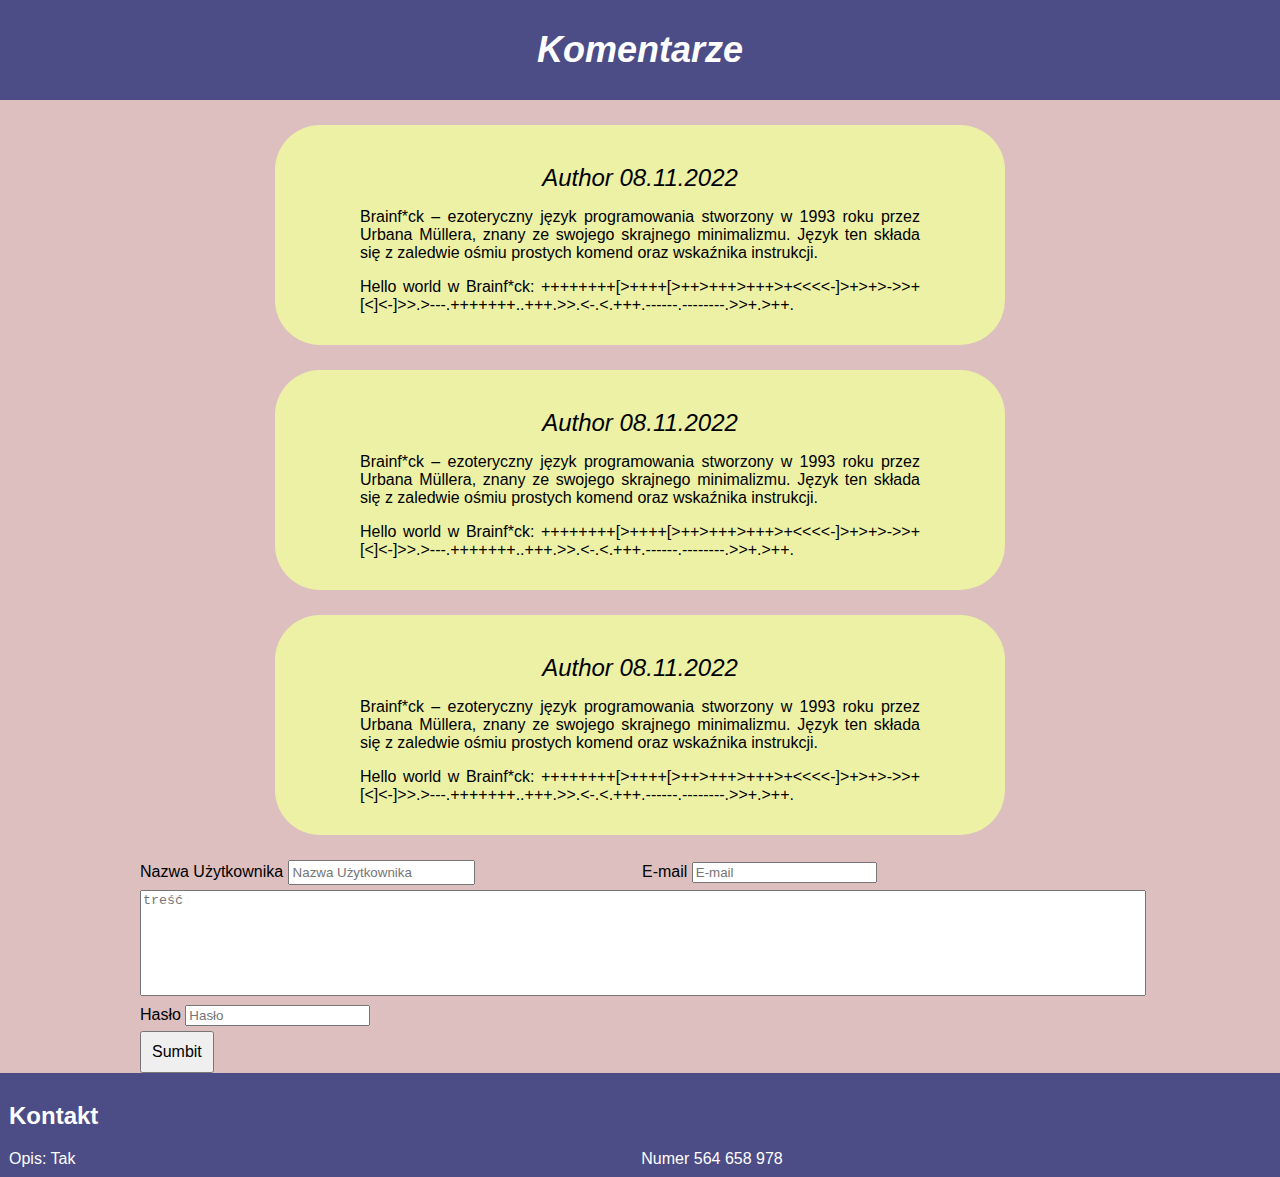
==== comments.html @ 55cf6498 "Zajecia5" ====
<!DOCTYPE html>
<html lang="pl">
<head>
    <meta charset="UTF-8">
    <meta http-equiv="X-UA-Compatible" content="IE=edge">
    <meta name="viewport" content="width=device-width, initial-scale=1.0">
    <link rel="stylesheet" href="assets/comments.css">
    <link rel="stylesheet" href="assets/style.css">
    <title>Komentarze</title>
</head>
<body>
    <nav class="nav"><h1>Komentarze</h1></nav>
   
    <div class="comment">
        <p class="author">Author 08.11.2022</p>
        <p class="comment-description">Brainf*ck – ezoteryczny język programowania stworzony w 
            1993 roku przez Urbana Müllera, znany ze swojego skrajnego minimalizmu. Język ten 
            składa się z zaledwie ośmiu prostych komend oraz wskaźnika instrukcji.</p>
        <p class="comment-description">Hello world w Brainf*ck: ++++++++[>++++[>++>+++>+++>+<<<<-]>+>+>->>+[<]<-]>>.>---.+++++++..+++.>>.<-.<.+++.------.--------.>>+.>++.</p>
    </div>
    <div class="comment">
        <p class="author">Author 08.11.2022</p>
        <p class="comment-description">Brainf*ck – ezoteryczny język programowania stworzony w 
            1993 roku przez Urbana Müllera, znany ze swojego skrajnego minimalizmu. Język ten 
            składa się z zaledwie ośmiu prostych komend oraz wskaźnika instrukcji.</p>
        <p class="comment-description">Hello world w Brainf*ck: ++++++++[>++++[>++>+++>+++>+<<<<-]>+>+>->>+[<]<-]>>.>---.+++++++..+++.>>.<-.<.+++.------.--------.>>+.>++.</p>
    </div>
    <div class="comment">
        <p class="author">Author 08.11.2022</p>
        <p class="comment-description">Brainf*ck – ezoteryczny język programowania stworzony w 
            1993 roku przez Urbana Müllera, znany ze swojego skrajnego minimalizmu. Język ten 
            składa się z zaledwie ośmiu prostych komend oraz wskaźnika instrukcji.</p>
        <p class="comment-description">Hello world w Brainf*ck: ++++++++[>++++[>++>+++>+++>+<<<<-]>+>+>->>+[<]<-]>>.>---.+++++++..+++.>>.<-.<.+++.------.--------.>>+.>++.</p>
    </div>
    <div class="comment-writing">
    <div class="half-column">
        <label for="user-name">Nazwa Użytkownika</label>
        <input id="user-name" class="user-name" type="text" placeholder="Nazwa Użytkownika">
    </div>
    <div class="half-column">
        <label for="email">E-mail</label>
        <input id="email" class="email" type="text" placeholder="E-mail">
    </div>
    <div class="full-column">
       <textarea id="tresc" class="tresc" placeholder="treść"></textarea>
    </div>
    <div class="full-column">
        <label for="password">Hasło</label>
        <input id="password" class="password" type="password" placeholder="Hasło">
    </div>
    <div class="full-column">
        <input class="sumbit" type="submit" value="Sumbit">
        
    </div>

    </div>
    <footer>
        <div class="full-column">
           <h2>Kontakt</h2>
            <div class="half-column">
                Opis: Tak
            </div>
            <div class="half-column">
                Numer 564 658 978
            </div>
           
        </div>
    </footer>
</body>
</html>
---- assets/comments.css ----
body{
    font-family: 'Open Sans', sans-serif;
    margin: 0;
}
.nav{
    background: rgb(76, 76, 134);
    color: white;   
    padding: 5px;
    text-align: center;
}
.comment
{
    background-color: rgb(236, 241, 166);
    border-radius: 45px;
    width: 700px;
    padding: 15px;
    margin-left: auto;
    margin-right: auto;
    margin-top: 25px;
    margin-bottom: 25px;
    transition: transform 0.2s;
  
}
.comment:hover{
    transform: scale(1.1);
}
h1
{
    font-size: 36px;
    font-style: italic;
}
.author
{
    text-align: center;
    font-size: 24px;
    font-style: italic;
    margin-bottom: 10px;

}
.comment-description
{
    text-align: justify;
    width: 80%;
    margin-left: auto;
    margin-right: auto;
}
.comment-writing{
    margin-left: auto;
    margin-right: auto;
    width: 1000px;
}
textarea{
    width: 100%;
    height: 100px;
    resize: none;
}
input:focus{
    border-width: 2px;
    border-color: black;
}
.user-name{
    padding: 3px;
}
.sumbit{
    padding: 10px;
    font-size: 16px;
    transition: 0.5s;
}
.sumbit:hover{
    transform: scale(1.1);
}
---- assets/style.css ----
body{
    margin: 0;
    padding: 0;
    background: rgb(221, 191, 191);
}
.nav{
    background: rgb(76, 76, 134);
    color: white;   
    padding: 5px;
}
h1{
    text-align: center;
}
.subtitle{
    font-weight: lighter;
}
.container{
    margin-right: auto;
    margin-left: auto;
    width: 800px;
    padding: 5px;
    font-size: 20px;
}
footer{
    background: rgb(76, 76, 134);
    color: white;   
    padding: 9px;
   
}
.full-column{
    width: 100%;
    box-sizing: border-box;
    margin-top: 5px;
}
.half-column{
    display: inline-block;
    width: 49.75%;
}
a{
    text-decoration: none;
    color: rgb(34, 32, 32);
    transition: transform 0.2s;
    background-color: rgb(204, 153, 153);
    padding: 8px;
    font-size: 26px;
    display: block;
    width: 56px;
    text-align: center;
}
a:hover{
    transform: scale(1.3);
}
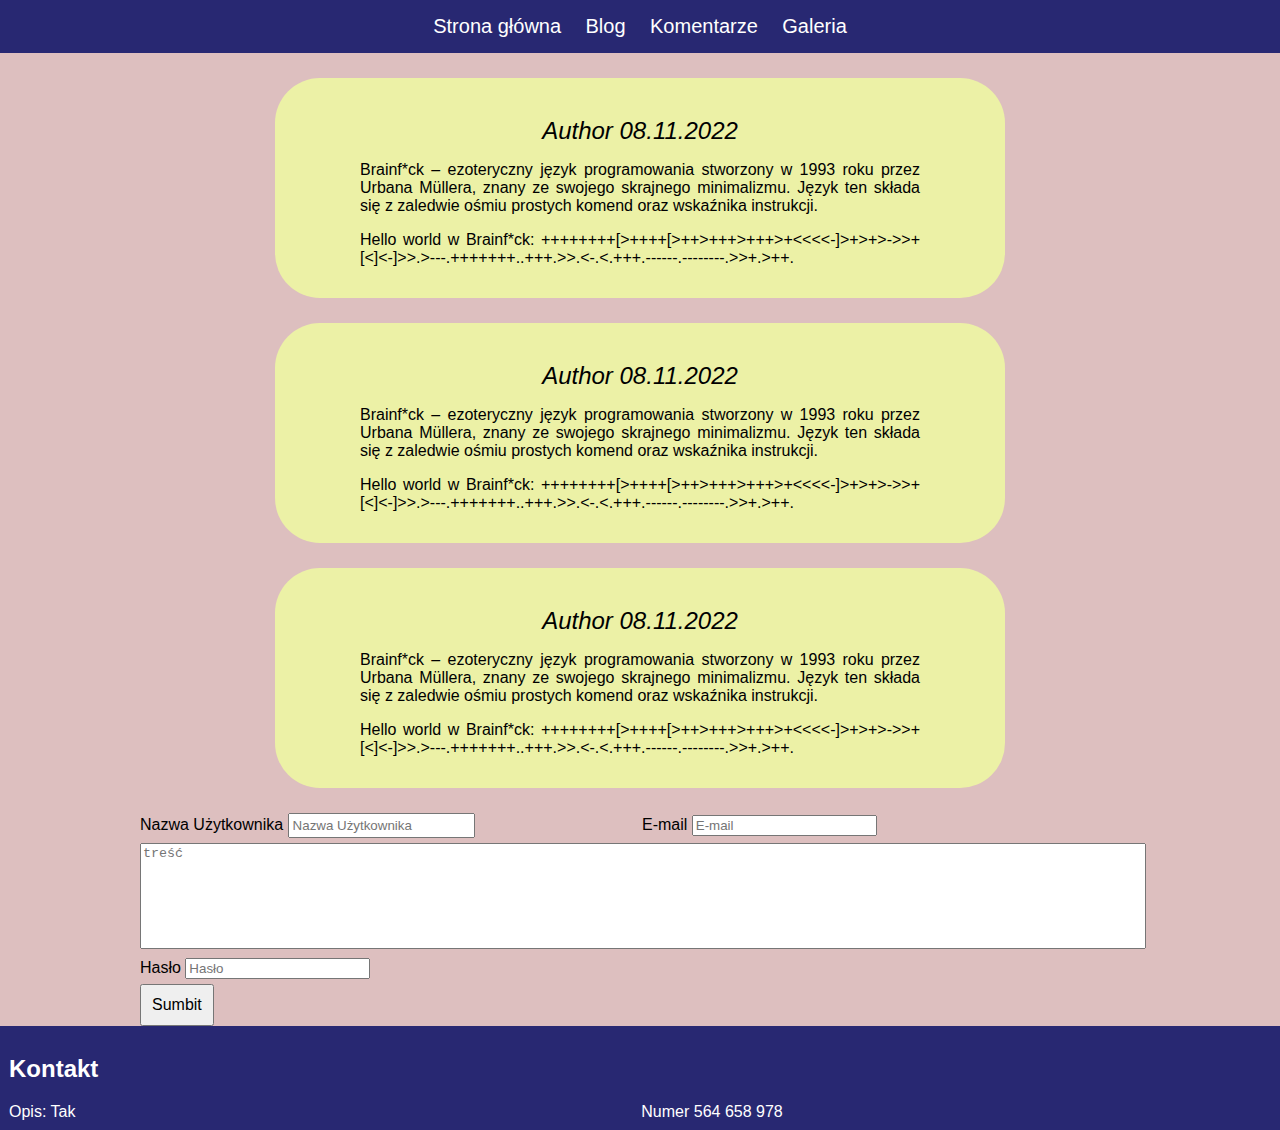
==== commit d4c14f0a: "Zajęcia6" ====
--- a/comments.html
+++ b/comments.html
@@ -9,7 +9,12 @@
     <title>Komentarze</title>
 </head>
 <body>
-    <nav class="nav"><h1>Komentarze</h1></nav>
+    <div class="nav">
+        <a href="index.html" class="nav_item" target="_blank">Strona główna</a>
+        <a href="posts.html" class="nav_item" target="_blank">Blog</a>
+        <a href="comments.html" class="nav_item" target="_blank">Komentarze</a>
+        <a href="galery.html" class="nav_item" target="_blank">Galeria</a>
+    </div>
    
     <div class="comment">
         <p class="author">Author 08.11.2022</p>
--- a/assets/comments.css
+++ b/assets/comments.css
@@ -1,7 +1,4 @@
-body{
-    font-family: 'Open Sans', sans-serif;
-    margin: 0;
-}
+
 .nav{
     background: rgb(76, 76, 134);
     color: white;   
--- a/assets/style.css
+++ b/assets/style.css
@@ -2,11 +2,13 @@
     margin: 0;
     padding: 0;
     background: rgb(221, 191, 191);
+    font-family: 'Open Sans', sans-serif;
 }
 .nav{
-    background: rgb(76, 76, 134);
+    background: rgb(40, 40, 114);
     color: white;   
     padding: 5px;
+    text-align: center;
 }
 h1{
     text-align: center;
@@ -22,7 +24,7 @@
     font-size: 20px;
 }
 footer{
-    background: rgb(76, 76, 134);
+    background: rgb(40, 40, 114);
     color: white;   
     padding: 9px;
    
@@ -36,17 +38,14 @@
     display: inline-block;
     width: 49.75%;
 }
-a{
+.nav_item{
+    display: inline-block;
+    padding: 5px;
     text-decoration: none;
-    color: rgb(34, 32, 32);
-    transition: transform 0.2s;
-    background-color: rgb(204, 153, 153);
-    padding: 8px;
-    font-size: 26px;
-    display: block;
-    width: 56px;
-    text-align: center;
+    color: white;
+    font-size: 20px;
+    margin: 5px;
 }
-a:hover{
-    transform: scale(1.3);
-}+.nav_item:hover{
+    background: rgb(51, 51, 139);
+}
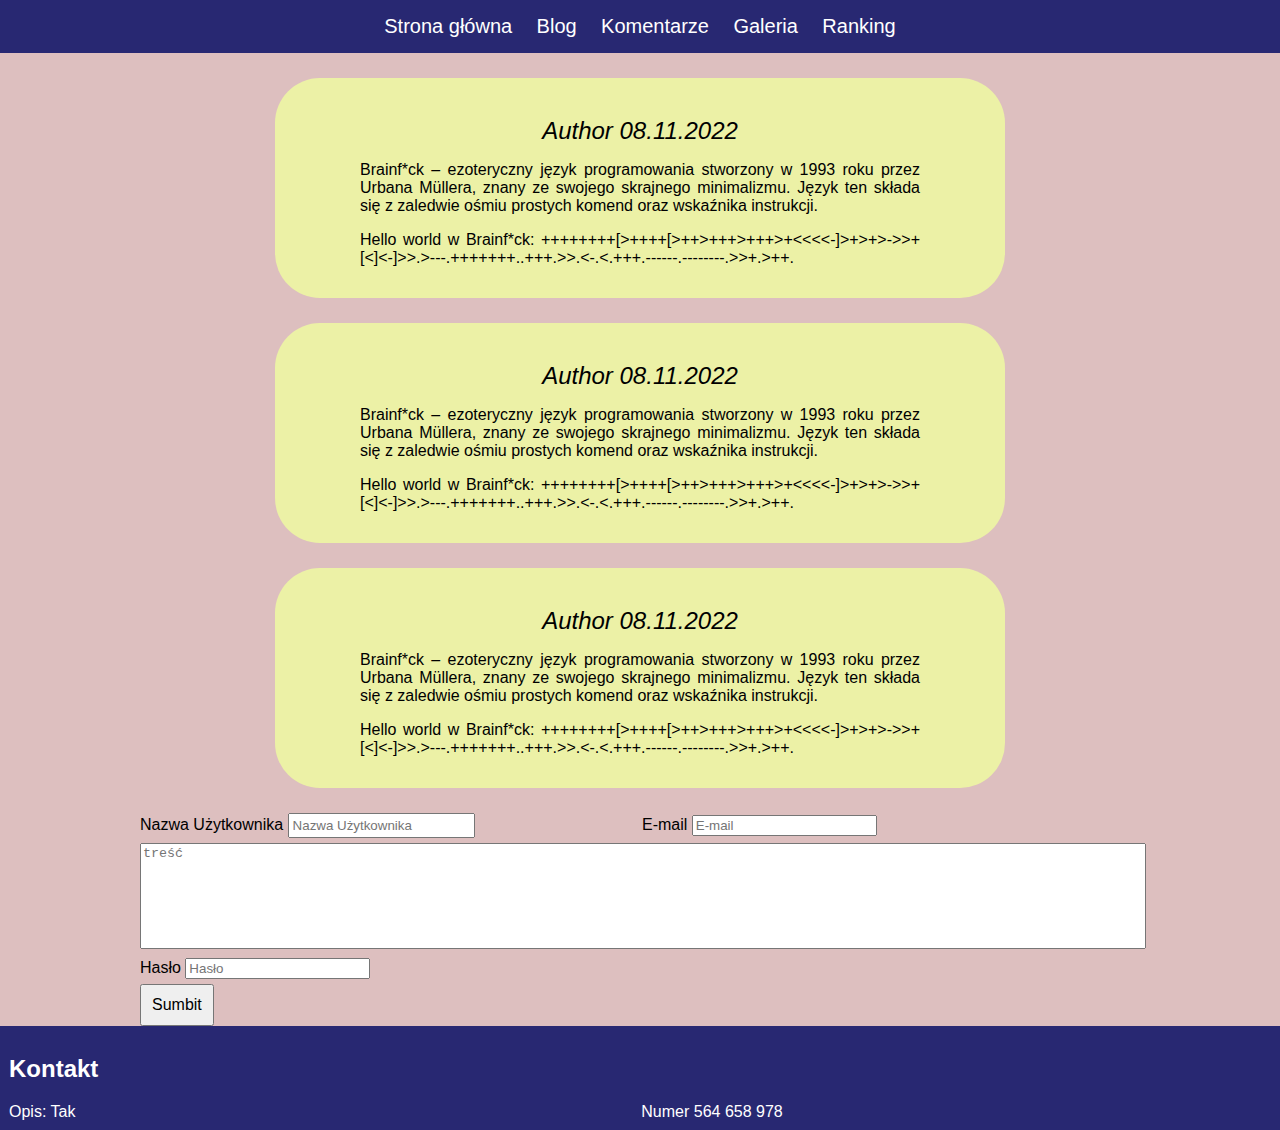
==== commit 9c62872a: "Zajęcia 8" ====
--- a/comments.html
+++ b/comments.html
@@ -14,6 +14,7 @@
         <a href="posts.html" class="nav_item" target="_blank">Blog</a>
         <a href="comments.html" class="nav_item" target="_blank">Komentarze</a>
         <a href="galery.html" class="nav_item" target="_blank">Galeria</a>
+        <a href="ranking.html" class="nav_item" target="_blank">Ranking</a>
     </div>
    
     <div class="comment">
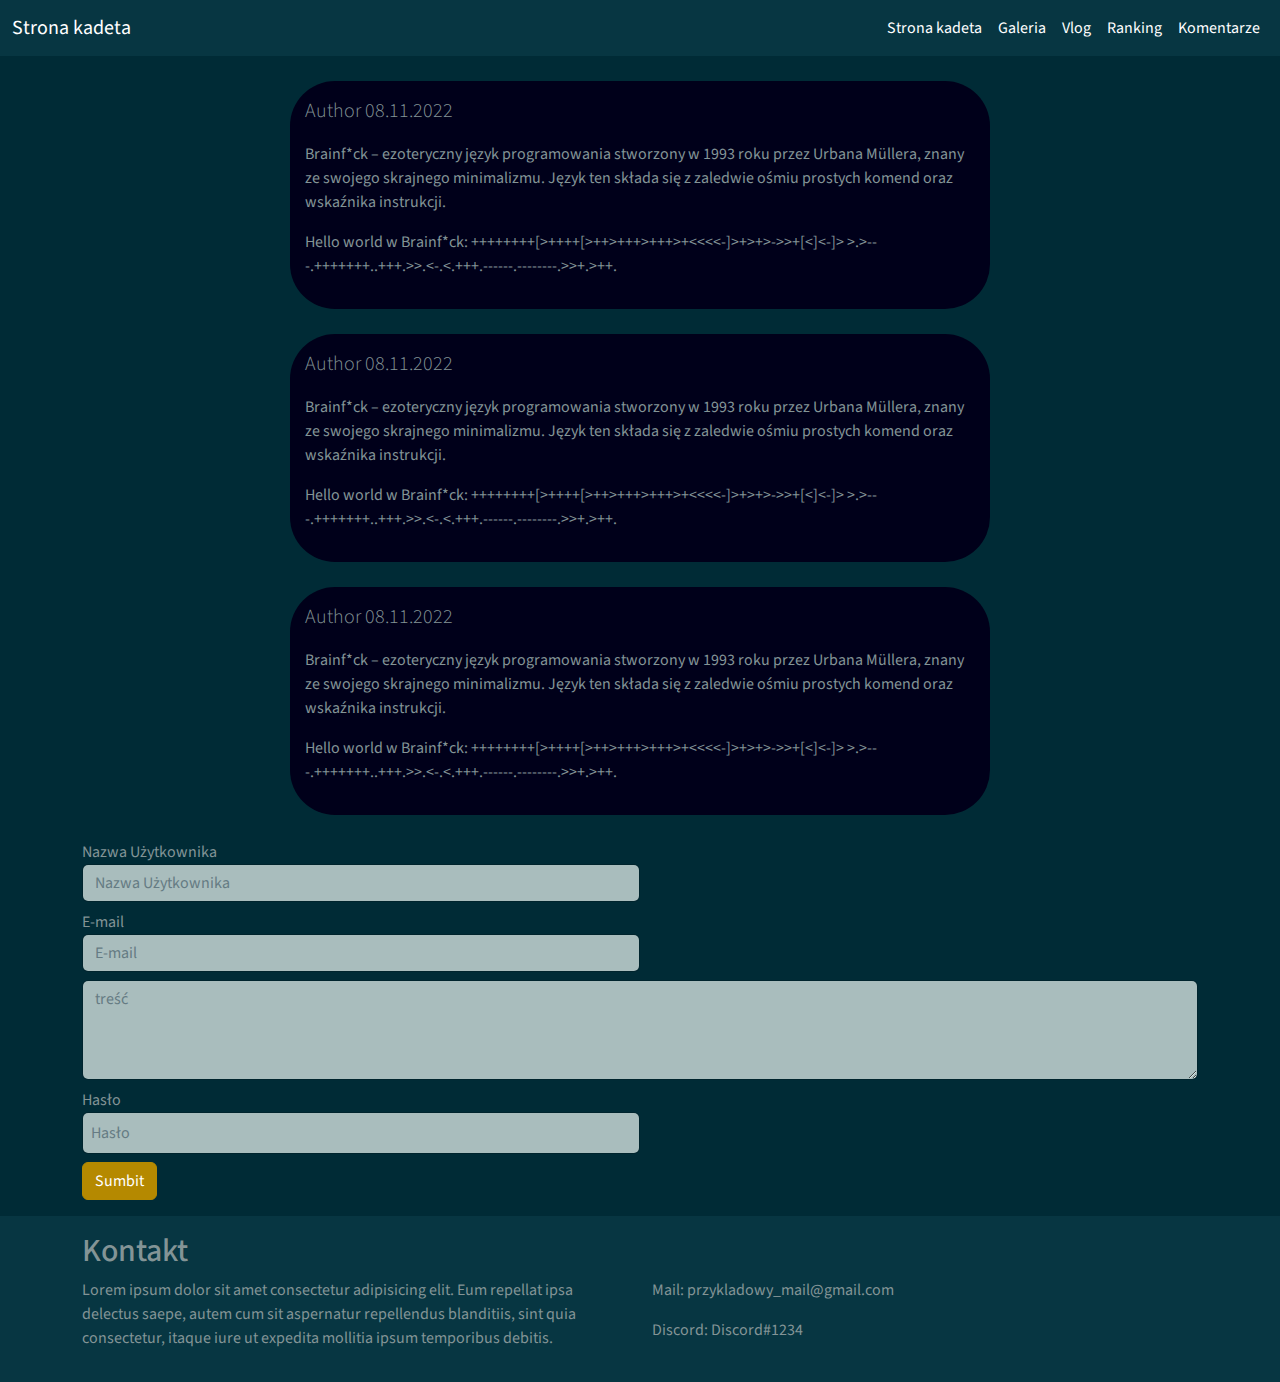
==== commit 45dc40d8: "Zajecia9" ====
--- a/comments.html
+++ b/comments.html
@@ -1,76 +1,103 @@
 <!DOCTYPE html>
 <html lang="pl">
+
 <head>
     <meta charset="UTF-8">
     <meta http-equiv="X-UA-Compatible" content="IE=edge">
     <meta name="viewport" content="width=device-width, initial-scale=1.0">
     <link rel="stylesheet" href="assets/comments.css">
-    <link rel="stylesheet" href="assets/style.css">
+    <link rel="stylesheet" href="assets/css/bootstrap.min.css">
     <title>Komentarze</title>
 </head>
+
 <body>
-    <div class="nav">
-        <a href="index.html" class="nav_item" target="_blank">Strona główna</a>
-        <a href="posts.html" class="nav_item" target="_blank">Blog</a>
-        <a href="comments.html" class="nav_item" target="_blank">Komentarze</a>
-        <a href="galery.html" class="nav_item" target="_blank">Galeria</a>
-        <a href="ranking.html" class="nav_item" target="_blank">Ranking</a>
-    </div>
-   
-    <div class="comment">
-        <p class="author">Author 08.11.2022</p>
-        <p class="comment-description">Brainf*ck – ezoteryczny język programowania stworzony w 
-            1993 roku przez Urbana Müllera, znany ze swojego skrajnego minimalizmu. Język ten 
-            składa się z zaledwie ośmiu prostych komend oraz wskaźnika instrukcji.</p>
-        <p class="comment-description">Hello world w Brainf*ck: ++++++++[>++++[>++>+++>+++>+<<<<-]>+>+>->>+[<]<-]>>.>---.+++++++..+++.>>.<-.<.+++.------.--------.>>+.>++.</p>
-    </div>
-    <div class="comment">
-        <p class="author">Author 08.11.2022</p>
-        <p class="comment-description">Brainf*ck – ezoteryczny język programowania stworzony w 
-            1993 roku przez Urbana Müllera, znany ze swojego skrajnego minimalizmu. Język ten 
-            składa się z zaledwie ośmiu prostych komend oraz wskaźnika instrukcji.</p>
-        <p class="comment-description">Hello world w Brainf*ck: ++++++++[>++++[>++>+++>+++>+<<<<-]>+>+>->>+[<]<-]>>.>---.+++++++..+++.>>.<-.<.+++.------.--------.>>+.>++.</p>
-    </div>
-    <div class="comment">
-        <p class="author">Author 08.11.2022</p>
-        <p class="comment-description">Brainf*ck – ezoteryczny język programowania stworzony w 
-            1993 roku przez Urbana Müllera, znany ze swojego skrajnego minimalizmu. Język ten 
-            składa się z zaledwie ośmiu prostych komend oraz wskaźnika instrukcji.</p>
-        <p class="comment-description">Hello world w Brainf*ck: ++++++++[>++++[>++>+++>+++>+<<<<-]>+>+>->>+[<]<-]>>.>---.+++++++..+++.>>.<-.<.+++.------.--------.>>+.>++.</p>
-    </div>
-    <div class="comment-writing">
-    <div class="half-column">
-        <label for="user-name">Nazwa Użytkownika</label>
-        <input id="user-name" class="user-name" type="text" placeholder="Nazwa Użytkownika">
-    </div>
-    <div class="half-column">
-        <label for="email">E-mail</label>
-        <input id="email" class="email" type="text" placeholder="E-mail">
-    </div>
-    <div class="full-column">
-       <textarea id="tresc" class="tresc" placeholder="treść"></textarea>
-    </div>
-    <div class="full-column">
-        <label for="password">Hasło</label>
-        <input id="password" class="password" type="password" placeholder="Hasło">
-    </div>
-    <div class="full-column">
-        <input class="sumbit" type="submit" value="Sumbit">
-        
-    </div>
+    <nav class="navbar navbar-expand-lg navbar-dark bg-dark">
+        <div class="container-fluid">
+            <a class="navbar-brand" href="index.html">Strona kadeta</a>
+            <button class="navbar-toggler" type="button" data-bs-toggle="collapse"
+                data-bs-target="#navbarSupportedContent">
+                <span class="navbar-toggler-icon"></span>
+            </button>
+            <div class="collapse navbar-collapse" id="navbarSupportedContent">
+                <ul class="navbar-nav ms-auto mb-2 mb-lg-0">
+                    <li class="nav-item"><a class="nav-link active" href="index.html">Strona kadeta</a></li>
+                    <li class="nav-item"><a class="nav-link active" href="galery.html">Galeria</a></li>
+                    <li class="nav-item"><a class="nav-link active" href="posts.html">Vlog</a></li>
+                    <li class="nav-item"><a class="nav-link active" href="ranking.html">Ranking</a></li>
+                    <li class="nav-item"><a class="nav-link active" href="comments.html">Komentarze</a></li>
+                </ul>
+            </div>
+        </div>
 
-    </div>
-    <footer>
-        <div class="full-column">
-           <h2>Kontakt</h2>
-            <div class="half-column">
-                Opis: Tak
+    </nav>
+    <main class="container">
+        <div class="comment">
+            <p class="lead">Author 08.11.2022</p>
+            <p class="comment-description">Brainf*ck – ezoteryczny język programowania stworzony w
+                1993 roku przez Urbana Müllera, znany ze swojego skrajnego minimalizmu. Język ten
+                składa się z zaledwie ośmiu prostych komend oraz wskaźnika instrukcji.</p>
+            <p class="comment-description">Hello world w Brainf*ck: ++++++++[>++++[>++>+++>+++>+<<<<-]>+>+>->>+[<]<-]>
+                        >.>---.+++++++..+++.>>.<-.<.+++.------.--------.>>+.>++.</p>
+        </div>
+        <div class="comment">
+            <p class="lead">Author 08.11.2022</p>
+            <p class="comment-description">Brainf*ck – ezoteryczny język programowania stworzony w
+                1993 roku przez Urbana Müllera, znany ze swojego skrajnego minimalizmu. Język ten
+                składa się z zaledwie ośmiu prostych komend oraz wskaźnika instrukcji.</p>
+            <p class="comment-description">Hello world w Brainf*ck: ++++++++[>++++[>++>+++>+++>+<<<<-]>+>+>->>+[<]<-]>
+                        >.>---.+++++++..+++.>>.<-.<.+++.------.--------.>>+.>++.</p>
+        </div>
+        <div class="comment">
+            <p class="lead">Author 08.11.2022</p>
+            <p class="comment-description">Brainf*ck – ezoteryczny język programowania stworzony w
+                1993 roku przez Urbana Müllera, znany ze swojego skrajnego minimalizmu. Język ten
+                składa się z zaledwie ośmiu prostych komend oraz wskaźnika instrukcji.</p>
+            <p class="comment-description">Hello world w Brainf*ck: ++++++++[>++++[>++>+++>+++>+<<<<-]>+>+>->>+[<]<-]>
+                        >.>---.+++++++..+++.>>.<-.<.+++.------.--------.>>+.>++.</p>
+        </div>
+        <div class="comment-writing">
+            <div class="col-6 mb-2">
+                <label for="user-name">Nazwa Użytkownika</label>
+                <input id="user-name" class="form-control" type="text" placeholder="Nazwa Użytkownika">
             </div>
-            <div class="half-column">
-                Numer 564 658 978
+            <div class="col-6 mb-2">
+                <label for="email">E-mail</label>
+                <input id="email" class="form-control" type="text" placeholder="E-mail">
             </div>
-           
+            <div class="col-12 mb-2">
+                <textarea id="tresc" class="form-control" placeholder="treść"></textarea>
+            </div>
+            <div class="col-6 mb-2">
+                <label for="password">Hasło</label>
+                <input id="password" class="form-control p-2" type="password" placeholder="Hasło">
+            </div>
+            <div class="col-12 mb-2">
+                <input class="btn btn-primary" type="submit" value="Sumbit">
+
+            </div>
+
+        </div>
+    </main>
+
+    <footer class="navbar-dark bg-dark mt-3 p-3">
+        <div class="container">
+            <h2>Kontakt</h2>
+            <div class="row">
+                <div class="col-6">
+                    <p>
+                        Lorem ipsum dolor sit amet consectetur adipisicing elit. Eum repellat ipsa delectus saepe, autem cum
+                        sit aspernatur repellendus blanditiis, sint quia consectetur, itaque iure ut expedita mollitia ipsum
+                        temporibus debitis.
+                    </p>
+                </div>
+                <div class="col-6">
+                    <p>Mail: przykladowy_mail@gmail.com</p>
+                    <p>Discord: Discord#1234</p>
+                </div>
+            </div>
         </div>
     </footer>
+    <script src="js/bootstrap.min.js"></script>
 </body>
+
 </html>--- a/assets/comments.css
+++ b/assets/comments.css
@@ -1,13 +1,7 @@
 
-.nav{
-    background: rgb(76, 76, 134);
-    color: white;   
-    padding: 5px;
-    text-align: center;
-}
 .comment
 {
-    background-color: rgb(236, 241, 166);
+    background-color: rgb(0, 0, 26);
     border-radius: 45px;
     width: 700px;
     padding: 15px;
@@ -21,48 +15,10 @@
 .comment:hover{
     transform: scale(1.1);
 }
-h1
-{
-    font-size: 36px;
-    font-style: italic;
-}
-.author
-{
-    text-align: center;
-    font-size: 24px;
-    font-style: italic;
-    margin-bottom: 10px;
 
-}
-.comment-description
-{
-    text-align: justify;
-    width: 80%;
-    margin-left: auto;
-    margin-right: auto;
-}
-.comment-writing{
-    margin-left: auto;
-    margin-right: auto;
-    width: 1000px;
-}
+
 textarea{
     width: 100%;
     height: 100px;
     resize: none;
 }
-input:focus{
-    border-width: 2px;
-    border-color: black;
-}
-.user-name{
-    padding: 3px;
-}
-.sumbit{
-    padding: 10px;
-    font-size: 16px;
-    transition: 0.5s;
-}
-.sumbit:hover{
-    transform: scale(1.1);
-}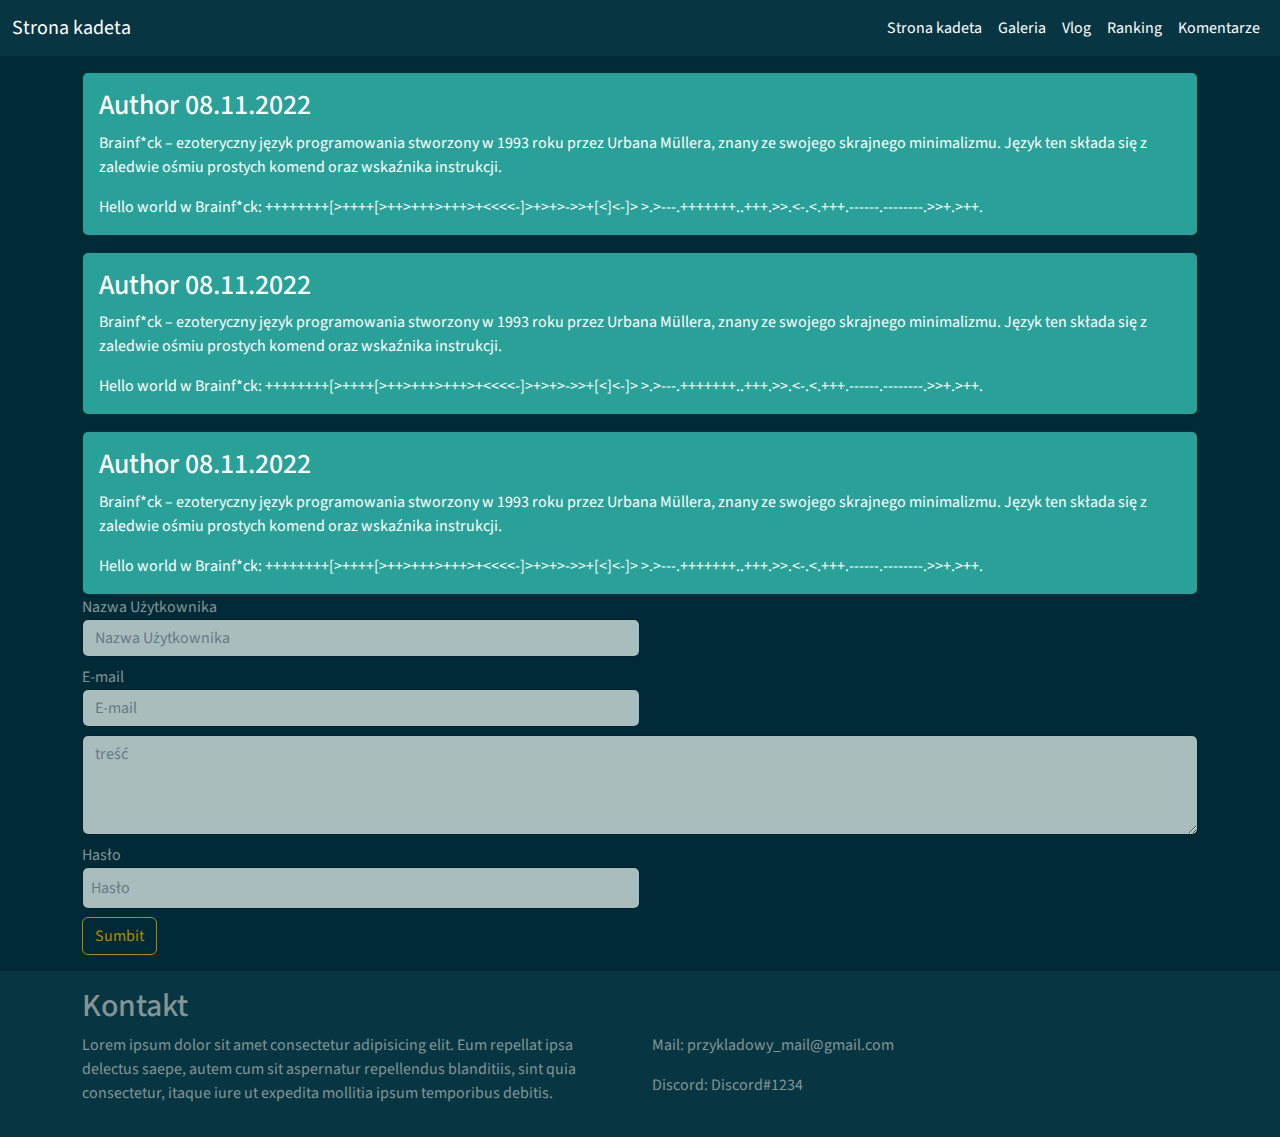
==== commit dda9c07c: "Zajęcia_10" ====
--- a/comments.html
+++ b/comments.html
@@ -31,29 +31,35 @@
 
     </nav>
     <main class="container">
-        <div class="comment">
-            <p class="lead">Author 08.11.2022</p>
-            <p class="comment-description">Brainf*ck – ezoteryczny język programowania stworzony w
+        <div class="card text-bg-success mt-3">
+            <div class="card-body">
+            <h3 class="card-title">Author 08.11.2022</h3>
+            <p class="card-text">Brainf*ck – ezoteryczny język programowania stworzony w
                 1993 roku przez Urbana Müllera, znany ze swojego skrajnego minimalizmu. Język ten
                 składa się z zaledwie ośmiu prostych komend oraz wskaźnika instrukcji.</p>
-            <p class="comment-description">Hello world w Brainf*ck: ++++++++[>++++[>++>+++>+++>+<<<<-]>+>+>->>+[<]<-]>
+            <p class="card-text">Hello world w Brainf*ck: ++++++++[>++++[>++>+++>+++>+<<<<-]>+>+>->>+[<]<-]>
                         >.>---.+++++++..+++.>>.<-.<.+++.------.--------.>>+.>++.</p>
+            </div>
         </div>
-        <div class="comment">
-            <p class="lead">Author 08.11.2022</p>
-            <p class="comment-description">Brainf*ck – ezoteryczny język programowania stworzony w
+        <div class="card text-bg-success mt-3">
+            <div class="card-body">
+            <h3 class="card-title">Author 08.11.2022</h3>
+            <p class="card-text">Brainf*ck – ezoteryczny język programowania stworzony w
                 1993 roku przez Urbana Müllera, znany ze swojego skrajnego minimalizmu. Język ten
                 składa się z zaledwie ośmiu prostych komend oraz wskaźnika instrukcji.</p>
-            <p class="comment-description">Hello world w Brainf*ck: ++++++++[>++++[>++>+++>+++>+<<<<-]>+>+>->>+[<]<-]>
+            <p class="card-text">Hello world w Brainf*ck: ++++++++[>++++[>++>+++>+++>+<<<<-]>+>+>->>+[<]<-]>
                         >.>---.+++++++..+++.>>.<-.<.+++.------.--------.>>+.>++.</p>
+            </div>
         </div>
-        <div class="comment">
-            <p class="lead">Author 08.11.2022</p>
-            <p class="comment-description">Brainf*ck – ezoteryczny język programowania stworzony w
+        <div class="card text-bg-success mt-3">
+            <div class="card-body">
+            <h3 class="card-title">Author 08.11.2022</h3>
+            <p class="card-text">Brainf*ck – ezoteryczny język programowania stworzony w
                 1993 roku przez Urbana Müllera, znany ze swojego skrajnego minimalizmu. Język ten
                 składa się z zaledwie ośmiu prostych komend oraz wskaźnika instrukcji.</p>
-            <p class="comment-description">Hello world w Brainf*ck: ++++++++[>++++[>++>+++>+++>+<<<<-]>+>+>->>+[<]<-]>
+            <p class="card-text">Hello world w Brainf*ck: ++++++++[>++++[>++>+++>+++>+<<<<-]>+>+>->>+[<]<-]>
                         >.>---.+++++++..+++.>>.<-.<.+++.------.--------.>>+.>++.</p>
+            </div>
         </div>
         <div class="comment-writing">
             <div class="col-6 mb-2">
@@ -72,7 +78,7 @@
                 <input id="password" class="form-control p-2" type="password" placeholder="Hasło">
             </div>
             <div class="col-12 mb-2">
-                <input class="btn btn-primary" type="submit" value="Sumbit">
+                <input class="btn btn-outline-primary" type="submit" value="Sumbit">
 
             </div>
 
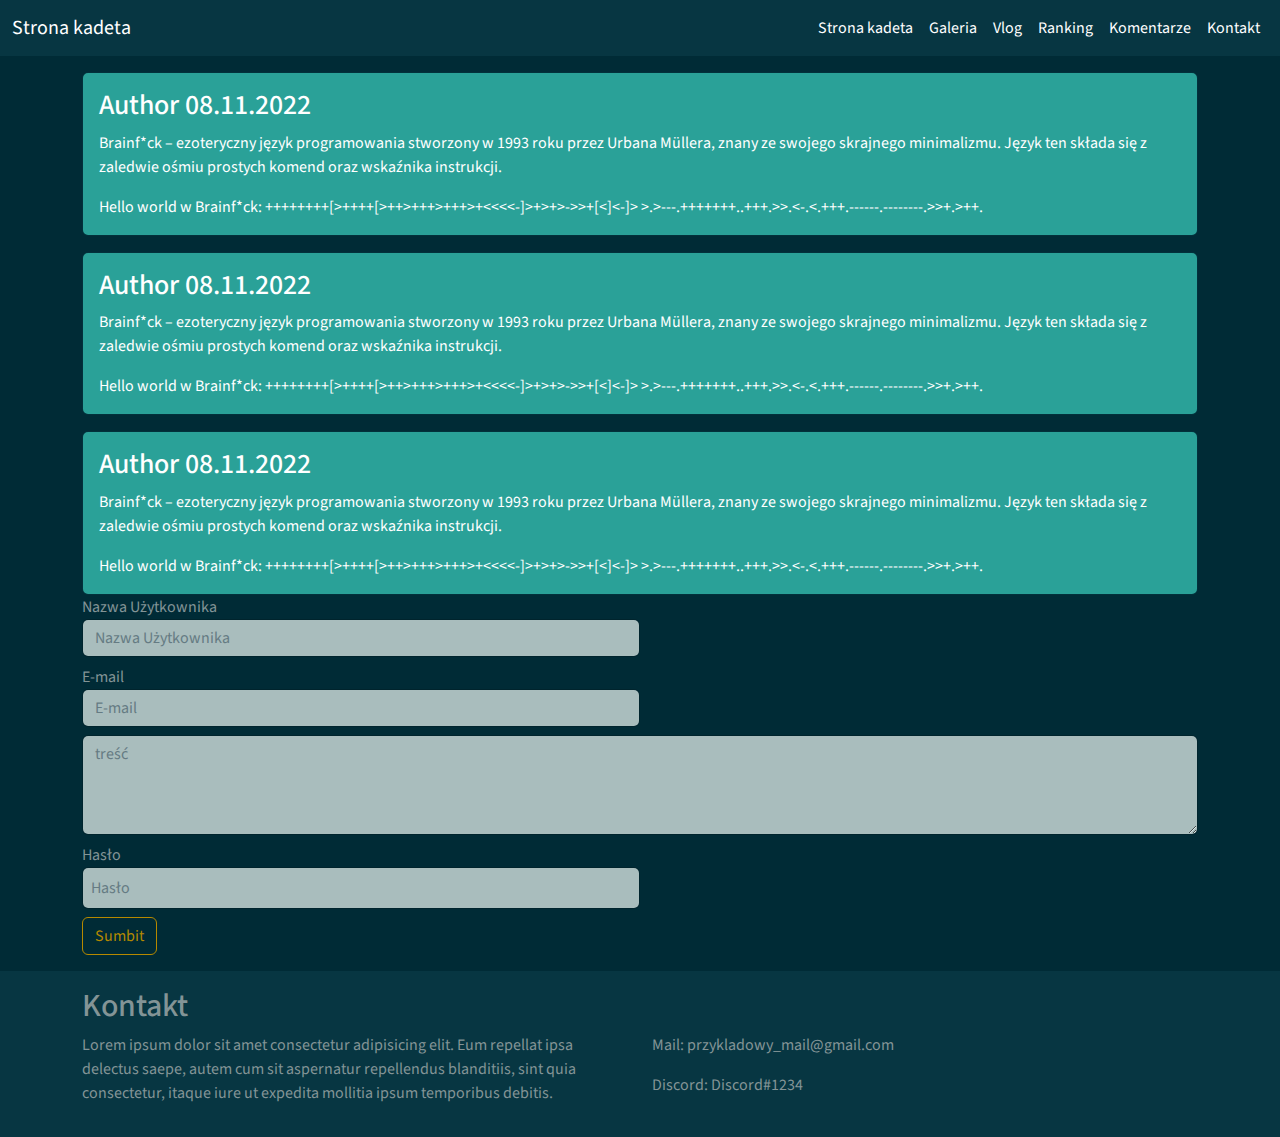
==== commit 144a8978: "Zajęcia_11" ====
--- a/comments.html
+++ b/comments.html
@@ -25,6 +25,7 @@
                     <li class="nav-item"><a class="nav-link active" href="posts.html">Vlog</a></li>
                     <li class="nav-item"><a class="nav-link active" href="ranking.html">Ranking</a></li>
                     <li class="nav-item"><a class="nav-link active" href="comments.html">Komentarze</a></li>
+                    <li class="nav-item"><a class="nav-link active" href="kontakt.html">Kontakt</a></li>
                 </ul>
             </div>
         </div>
